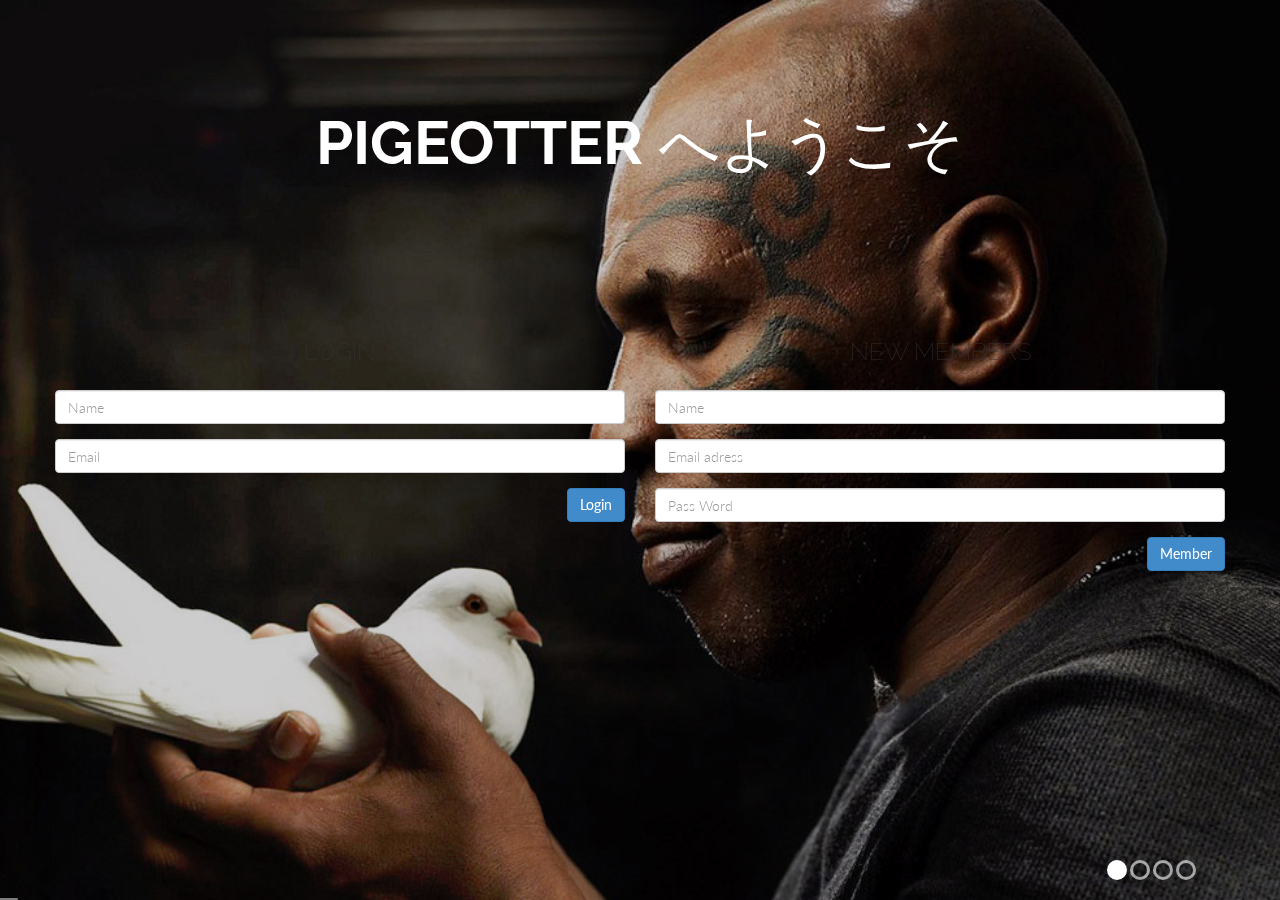
==== index.html @ 5af9e43d "テスト" ====
<!DOCTYPE html>
<html>
  <head>
    <meta charset="utf-8">
    <meta name="viewport" content="width=device-width, initial-scale=1.0">
    <meta name="description" content="">
    <meta name="author" content="">
    <link rel="shortcut icon" href="assets/ico/favicon.png">

    <title>Counter - Coming Soon Theme</title>

    <!-- Bootstrap core CSS -->
    <link href="assets/css/bootstrap.css" rel="stylesheet">

    <!-- Custom styles for this template -->
    <link href="assets/css/soon.css" rel="stylesheet">


    <!-- HTML5 shim and Respond.js IE8 support of HTML5 elements and media queries -->
    <!--[if lt IE 9]>
      <script src="assets/js/html5shiv.js"></script>
      <script src="assets/js/respond.min.js"></script>
    <![endif]-->
    
    <link href='http://fonts.googleapis.com/css?family=Lato:300,400,700,300italic,400italic' rel='stylesheet' type='text/css'>
    <link href='http://fonts.googleapis.com/css?family=Raleway:400,300,700' rel='stylesheet' type='text/css'>

  </head>
  <!-- START BODY -->

  <body class="nomobile">


    <!-- START HEADER -->
    <section id="header">
        <div class="container">
            <header>
                <!-- HEADLINE -->
                <h1 data-animated="GoIn"><b>Pigeotter</b> へようこそ</h1>
            </header>

              <div class="container">
                <div class="row">
                  <div class="col-md-6">
                    <div class="form-area">  
                      <form role="form">
                        <br style="clear:both">
                          <h3 style="margin-bottom: 25px; text-align: center;">Login</h3>
                            <div class="form-group">
                              <input type="text" class="form-control" id="name" name="name" placeholder="Name" required>
                            </div>
                            <div class="form-group">
                              <input type="text" class="form-control" id="email" name="email" placeholder="Email" required>
                            </div>
                          <button type="button" id="submit" name="submit" class="btn btn-primary pull-right">Login</button>
                      </form>
                    </div>
                  </div>
              
                  <div class="col-md-6">
                      <div class="form-area">  
                        <form role="form">
                          <br style="clear:both">
                            <h3 style="margin-bottom: 25px; text-align: center ;">New Members</h3>
                                <div class="form-group">
                                  <input type="text" class="form-control" id="name" name="name" placeholder="Name" required>
                                </div>
                                <div class="form-group">
                                  <input type="text" class="form-control" id="email" name="email" placeholder="Email adress" required>                   
                                </div>
                                <div class="form-group">
                                  <input type="text" class="form-control" id="password" name="password" placeholder="Pass Word" required>
                                </div>
                                <button type="button" id="member" name="member" class="btn btn-primary pull-right">Member</button>
                        </form>
                      </div>
                  </div>
                </div>
              </div>



            <!-- START TIMER -->
            <!-- <div id="timer" data-animated="FadeIn">
                <p id="message"></p>
                
                <div id="hours" class="timer_box"></div>
                <div id="minutes" class="timer_box"></div>
                <div id="seconds" class="timer_box"></div>
            </div> -->
            <!-- END TIMER -->
            <div class="col-lg-4 col-lg-offset-4 mt centered">
            
				<!-- <form class="form-inline" role="form">
				  <div class="form-group">
				    <label class="sr-only" for="exampleInputEmail2">Email address</label>
				    <input type="email" class="form-control" id="exampleInputEmail2" placeholder="Enter email">
				  </div> -->
				<!--   <button type="submit" class="btn btn-info">Submit</button> -->
				<!-- </form> -->            
			</div>
            
        </div>
        <!-- LAYER OVER THE SLIDER TO MAKE THE WHITE TEXTE READABLE -->
        <div id="layer"></div>
        <!-- END LAYER -->
        <!-- START SLIDER -->
        <div id="slider" class="rev_slider">
            <ul>
              <li data-transition="slideleft" data-slotamount="1" data-thumb="assets/img/slider/14.jpg">
                <img src="assets/img/slider/14.jpg">
              </li>
              <li data-transition="slideleft" data-slotamount="1" data-thumb="assets/img/slider/13.jpg">
                <img src="assets/img/slider/13.jpg">
              </li>
              <li data-transition="slideleft" data-slotamount="1" data-thumb="assets/img/slider/12.jpg">
                <img src="assets/img/slider/12.jpg">
              </li>
              <li data-transition="slideleft" data-slotamount="1" data-thumb="assets/img/slider/5.jpg">
                <img src="assets/img/slider/5.jpg">
              </li>
            </ul>
        </div>
        <!-- END SLIDER -->
    </section>
    <!-- END HEADER -->

    <!-- Bootstrap core JavaScript
    ================================================== -->
    <!-- Placed at the end of the document so the pages load faster -->
    <script src="assets/js/jquery.min.js"></script>
	<script type="text/javascript" src="assets/js/modernizr.custom.js"></script>
    <script src="assets/js/bootstrap.min.js"></script>
    <script src="assets/js/soon/plugins.js"></script>
    <script src="assets/js/soon/jquery.themepunch.revolution.min.js"></script>
    <script src="assets/js/soon/custom.js"></script>
  </body>
  <!-- END BODY -->
</html>
---- assets/css/soon.css ----
/******************************************************************************************************************************
MAIN STYLE
*******************************************************************************************************************************/
body {
  background-color: #f2f2f2;
    font-family: "Lato";
    font-weight: 300;
    font-size: 16px;
    color: #555;

    -webkit-font-smoothing: antialiased;
    -webkit-overflow-scrolling: touch;
}

/* Titles */
h1, h2, h3, h4, h5, h6 {
    font-family: "Raleway";
    font-weight: 300;
    color: #333;
}

h4 {
	color: white;
	font-weight: 400;
}

h1, h2, h3 {
    font-family: 'Raleway',sans-serif;
    margin-top: 30px;
    font-weight: 100;
    text-transform: uppercase;
    margin-bottom: 30px;
}
h1{
	font-size: 60px;
	color: white;
}

h2{ color: #dc7075;}
a:hover, a:focus {
    -webkit-transition-duration: 0.4s;
       -moz-transition-duration: 0.4s;
            transition-duration: 0.4s;
}
/******************************************************************************************************************************
HEADER
*******************************************************************************************************************************/
#header .container{
    color: #FFF;
    text-align: center;
    position: relative;
    z-index: 2;
    padding: 80px 0;
}
.timer_box{
    margin: 35px 24px;
    display: inline-block;
    padding: 20px 12px 0px 12px;
    text-align: center;
    width: 130px;
    border-radius: 50%;
    border: 4px solid rgba(255, 255, 255, .6);
}
.timer_box h1{
    font-size: 48px;
    margin-top: 5px;
    margin-bottom: 0px;
    font-family: "Lato","Helvetica Neue",Helvetica,Arial,sans-serif;
    color: white;
}
.timer_box p{ margin-top: 0px;}
#layer{
    background-color: rgba(0, 0, 0, .2);
    left: 0; top: 0;
    width: 100%;
    height: 100%;
    position: fixed;
    z-index: 1;
}
#slider{
    width: 100%;
    position: fixed;
    background-color: #2c3e50; 
    top: 0;
    left: 0;
    z-index: 0;
    padding:0;
}

.mt {
	margin-top: 30px;
}

.centered {
	text-align: center;
}
/******************************************************************************************************************************
RESPONSIVE
*******************************************************************************************************************************/
@media only screen and (max-width: 520px) {
    .timer_box{ margin: 0 12px 12px 0;}
    .tp-bullets{display: none;}
    #header .container{padding: 20px 0px 20px 0}
    #header-button{ display: none;}
    #appendedInputButtons{
        border-radius: 20px;
        margin-bottom: 25px;
    }
    #slider{display: none;}
    .btn-subscribe{border-radius: 20px;}
    #contact-informations{margin-top: 24px;}
    body {
	    background-color: #2c3e50;
    }
}
@media only screen and (max-width: 740px) {
    .timer_box{
        width: 100px;
        padding: 16px 0 0 0;
        margin: 35px 12px;
    }
    #layer{display: none;}
    .timer_box h1{ font-size: 28px;}
    h1{ font-size: 36px;}
}
/******************************************************************************************************************************
ANIMATIONS
*******************************************************************************************************************************/
.animated {
    opacity: 0;
    -webkit-animation-duration: 1s;
       -moz-animation-duration: 1s;
         -o-animation-duration: 1s;
            animation-duration: 1s;
    -webkit-animation-fill-mode: both;
       -moz-animation-fill-mode: both;
         -o-animation-fill-mode: both;
            animation-fill-mode: both;
}
.animated.GoIn {
    opacity: 1;
    -webkit-animation-delay: 1s;
       -moz-animation-delay: 1s;
        -ms-animation-delay: 1s;
         -o-animation-delay: 1s;
            animation-delay: 1s;
    -webkit-animation-name: GoIn;
       -moz-animation-name: GoIn;
         -o-animation-name: GoIn;
            animation-name: GoIn;
}
.animated.FadeIn {
    opacity: 1;
    -webkit-animation-duration: .8s;
       -moz-animation-duration: .8s;
        -ms-animation-duration: .8s;
         -o-animation-duration: .8s;
            animation-duration: .8s;
    -webkit-animation-name: FadeIn;
       -moz-animation-name: FadeIn;
         -o-animation-name: FadeIn;
            animation-name: FadeIn;
}
@-webkit-keyframes GoIn {
    0%   {opacity: 0;-webkit-transform: translateY(-2000px);}
    60%  {opacity: 1;-webkit-transform: translateY(30px);}
    80%  {-webkit-transform: translateY(-10px);}
    100% {-webkit-transform: translateY(0);}
}
@-moz-keyframes GoIn {
    0%   {opacity: 0; -moz-transform: translateY(-2000px);}
    60%  {opacity: 1; -moz-transform: translateY(30px);}
    80%  {-moz-transform: translateY(-10px);}               
    100% {-moz-transform: translateY(0);}
}
@-o-keyframes GoIn {
    0%   {opacity: 0; -o-transform: translateY(-2000px);}
    60%  {opacity: 1; -o-transform: translateY(30px);}
    80%  {-o-transform: translateY(-10px);}
    100% {-o-transform: translateY(0);}
}
@keyframes GoIn {
    0%   {opacity: 0; transform: translateY(-2000px);}
    60%  {opacity: 1; transform: translateY(30px);}   
    80%  {transform: translateY(-10px);}
    100% {transform: translateY(0);}
}
@-webkit-keyframes FadeIn {
    0%   {opacity: 0}
    30%  {opacity: .3;}
    60%  {opacity: .6;}
    100%  {opacity: 1;}
}
@-moz-keyframes FadeIn {
    0%   {opacity: 0}
    30%  {opacity: .3;}
    60%  {opacity: .6;}
    100%  {opacity: 1;}
}
@-o-keyframes FadeIn {
    0%   {opacity: 0}
    30%  {opacity: .3;}
    60%  {opacity: .6;}
    100%  {opacity: 1;}
}
@keyframes FadeIn {
    0%   {opacity: 0}
    30%  {opacity: .3;}
    60%  {opacity: .6;}
    100%  {opacity: 1;}
}
@-webkit-keyframes InfiniteTurn {
    0% { -webkit-transform: rotate(0deg);}
    100% { -webkit-transform: rotate(360deg);};
}
@-moz-keyframes InfiniteTurn {
    0% { -moz-transform: rotate(0deg);}
    100% { -moz-transform: rotate(360deg);};
}
@-o-keyframes InfiniteTurn {
    0% { -o-transform: rotate(0deg);}
    100% { -o-transform: rotate(360deg);};
}
@-keyframes InfiniteTurn {
    0% { transform: rotate(0deg);}
    100% { transform: rotate(360deg);};
}

@-webkit-keyframes bounceInLeft {
    0% {
        opacity: 0;
        -webkit-transform: translateX(-2000px);
    }
    60% {
        opacity: 1;
        -webkit-transform: translateX(30px);
    }
    80% {
        -webkit-transform: translateX(-10px);
    }
    100% {
        -webkit-transform: translateX(0);
    }
}
@-moz-keyframes bounceInLeft {
    0% {
        opacity: 0;
        -moz-transform: translateX(-2000px);
    }
    60% {
        opacity: 1;
        -moz-transform: translateX(30px);
    }
    80% {
        -moz-transform: translateX(-10px);
    }
    100% {
        -moz-transform: translateX(0);
    }
}
@-o-keyframes bounceInLeft {
    0% {
        opacity: 0;
        -o-transform: translateX(-2000px);
    }
    60% {
        opacity: 1;
        -o-transform: translateX(30px);
    }
    80% {
        -o-transform: translateX(-10px);
    }
    100% {
        -o-transform: translateX(0);
    }
}
@keyframes bounceInLeft {
    0% {
        opacity: 0;
        transform: translateX(-2000px);
    }
    60% {
        opacity: 1;
        transform: translateX(30px);
    }
    80% {
        transform: translateX(-10px);
    }
    100% {
        transform: translateX(0);
    }
}
.animated.bounceInLeft {
    opacity: 1;
    -webkit-animation-name: bounceInLeft;
       -moz-animation-name: bounceInLeft;
         -o-animation-name: bounceInLeft;
            animation-name: bounceInLeft;
}
@-webkit-keyframes bounceInRight {
    0% {
        opacity: 0;
        -webkit-transform: translateX(2000px);
    }
    60% {
        opacity: 1;
        -webkit-transform: translateX(-30px);
    }
    80% {
        -webkit-transform: translateX(10px);
    }
    100% {
        -webkit-transform: translateX(0);
    }
}
@-moz-keyframes bounceInRight {
    0% {
        opacity: 0;
        -moz-transform: translateX(2000px);
    }
    60% {
        opacity: 1;
        -moz-transform: translateX(-30px);
    }
    80% {
        -moz-transform: translateX(10px);
    }
    100% {
        -moz-transform: translateX(0);
    }
}
@-o-keyframes bounceInRight {
    0% {
        opacity: 0;
        -o-transform: translateX(2000px);
    }
    60% {
        opacity: 1;
        -o-transform: translateX(-30px);
    }
    80% {
        -o-transform: translateX(10px);
    }
    100% {
        -o-transform: translateX(0);
    }
}
@keyframes bounceInRight {
    0% {
        opacity: 0;
        transform: translateX(2000px);
    }
    60% {
        opacity: 1;
        transform: translateX(-30px);
    }
    80% {
        transform: translateX(10px);
    }
    100% {
        transform: translateX(0);
    }
}
.animated.bounceInRight {
    opacity: 1;
    -webkit-animation-name: bounceInRight;
       -moz-animation-name: bounceInRight;
         -o-animation-name: bounceInRight;
            animation-name: bounceInRight;
}
@-webkit-keyframes bounceInTop {
    0% {
        opacity: 0;
        -webkit-transform: translateY(2000px);
    }
    60% {
        opacity: 1;
        -webkit-transform: translateY(-30px);
    }
    80% {
        -webkit-transform: translateY(10px);
    }
    100% {
        -webkit-transform: translateY(0);
    }
}
@-moz-keyframes bounceInTop {
    0% {
        opacity: 0;
        -moz-transform: translateY(2000px);
    }
    60% {
        opacity: 1;
        -moz-transform: translateY(-30px);
    }
    80% {
        -moz-transform: translateY(10px);
    }
    100% {
        -moz-transform: translateY(0);
    }
}
@-o-keyframes bounceInTop {
    0% {
        opacity: 0;
        -o-transform: translateY(2000px);
    }
    60% {
        opacity: 1;
        -o-transform: translateY(-30px);
    }
    80% {
        -o-transform: translateY(10px);
    }
    100% {
        -o-transform: translateY(0);
    }
}
@-ms-keyframes bounceInTop {
    0% {
        opacity: 0;
        -ms-transform: translateY(2000px);
    }
    60% {
        opacity: 1;
        -ms-transform: translateY(-30px);
    }
    80% {
        -ms-transform: translateY(10px);
    }
    100% {
        -ms-transform: translateY(0);
    }
}
@keyframes bounceInTop {
    0% {
        opacity: 0;
        transform: translateY(2000px);
    }
    60% {
        opacity: 1;
        transform: translateY(-30px);
    }
    80% {
        transform: translateY(10px);
    }
    100% {
        transform: translateY(0);
    }
}
.animated.bounceInTop {
    opacity: 1;
    -webkit-animation-name: bounceInTop;
       -moz-animation-name: bounceInTop;
         -o-animation-name: bounceInTop;
            animation-name: bounceInTop;
}
@-webkit-keyframes bounceInBottom {
    0% {
        opacity: 0;
        -webkit-transform: translateY(-2000px);
    }
    60% {
        opacity: 1;
        -webkit-transform: translateY(30px);
    }
    80% {
        -webkit-transform: translateY(-10px);
    }
    100% {
        -webkit-transform: translateY(0);
    }
}
@-moz-keyframes bounceInBottom {
    0% {
        opacity: 0;
        -moz-transform: translateY(-2000px);
    }
    60% {
        opacity: 1;
        -moz-transform: translateY(30px);
    }
    80% {
        -moz-transform: translateY(-10px);
    }
    100% {
        -moz-transform: translateY(0);
    }
}
@-o-keyframes bounceInBottom {
    0% {
        opacity: 0;
        -o-transform: translateY(-2000px);
    }
    60% {
        opacity: 1;
        -o-transform: translateY(30px);
    }
    80% {
        -o-transform: translateY(-10px);
    }
    100% {
        -o-transform: translateY(0);
    }
}
@keyframes bounceInBottom {
    0% {
        opacity: 0;
        transform: translateY(-2000px);
    }
    60% {
        opacity: 1;
        transform: translateY(30px);
    }
    80% {
        transform: translateY(-10px);
    }
    100% {
        transform: translateY(0);
    }
}
.animated.bounceInBottom {
    opacity: 1;
    -webkit-animation-name: bounceInBottom;
       -moz-animation-name: bounceInBottom;
         -o-animation-name: bounceInBottom;
            animation-name: bounceInBottom;
}
/******************************************************************************************************************************
PLUGINS
*******************************************************************************************************************************/
/* Preloader */
#preloader {
    position:absolute;
    top:0;
    left:0;
    right:0;
    bottom:0;
    background-color:#fff; /* change if the mask should have another color then white */
    z-index:99999; /* makes sure it stays on top */
}
#status {
    width:200px;
    height:200px;
    position:absolute;
    left:50%; /* centers the loading animation horizontally one the screen */
    top:50%; /* centers the loading animation vertically one the screen */
    background-repeat:no-repeat;
    background-position:center;
    margin:-100px 0 0 -100px; /* is width and height divided by two */
}
/* SLIDER */
.rev_slider_wrapper{ position:relative;}
.rev_slider_wrapper >ul { visibility:hidden;}
.rev_slider img{
    max-width:none !important;
    -moz-transition: none 0 !important;
    -webkit-transition: none 0 !important;
    -o-transition: none 0 !important;
    transition: none 0 !important;
    margin:0px !important;
    padding:0px !important;
    border-width:0px !important;
    border:none;
    visibility:visible !important;
}
.rev_slider .no-slides-text{
    font-weight:bold;
    text-align:center;
    padding-top:80px;
}
.rev_slider ul{
    margin:0px !important;
    padding:0px !important;
    list-style: none !important;
    list-style-type: none !important;
    background-position:0px 0px !important;
}
.rev_slider ul li,.rev_slider >ul >li,.rev_slider >ul >li:before{
    list-style:none !important;
    position:absolute;
    visibility:hidden;
    margin:0px !important;
    padding:0px !important;
    overflow-x: visible;
    overflow-y: visible;
    list-style-type: none !important;
    background-image:none !important;
    background-position:0px 0px !important;
    text-indent: 0em !important;
}
.tp-bannertimer{
    width: 100%;
    border-radius: 0 5px 5px 0;
    height: 2px;
    z-index: 200;
    position: absolute;
    visibility: visible !important;
    bottom: 0;
    background-color: rgba(255, 255, 255, .6);
}
.tp-bullets {   
    z-index:1000; position:absolute;
    left: 90% !important;
    -ms-filter: "progid:DXImageTransform.Microsoft.Alpha(Opacity=100)";
    -moz-opacity: 1;
    -khtml-opacity: 1;
    opacity: 1;
    -webkit-transition: opacity 0.2s ease-out; -moz-transition: opacity 0.2s ease-out; -o-transition: opacity 0.2s ease-out; -ms-transition: opacity 0.2s ease-out;
}
.tp-bullets.simplebullets.round .bullet {   
    cursor:pointer;
    position:relative;  
    border: 3px solid rgba(255, 255, 255, .6);
    width:20px; 
    height:20px;  
    margin-right:0px; 
    float:left; 
    border-radius: 50%;
    margin-top:-10px; 
    margin-left:3px;
}
.tp-bullets.simplebullets.round .bullet.selected{
    background: #FFF;
    border-color: #FFF;
}
.tp-bullets.simplebullets.round .bullet:hover{
    border-color: #FFF;
    -webkit-transition-duration: 0.4s;
       -moz-transition-duration: 0.4s;
            transition-duration: 0.4s;
}
.tp-bullets.simplebullets.round .bullet.last {   margin-right:3px;}
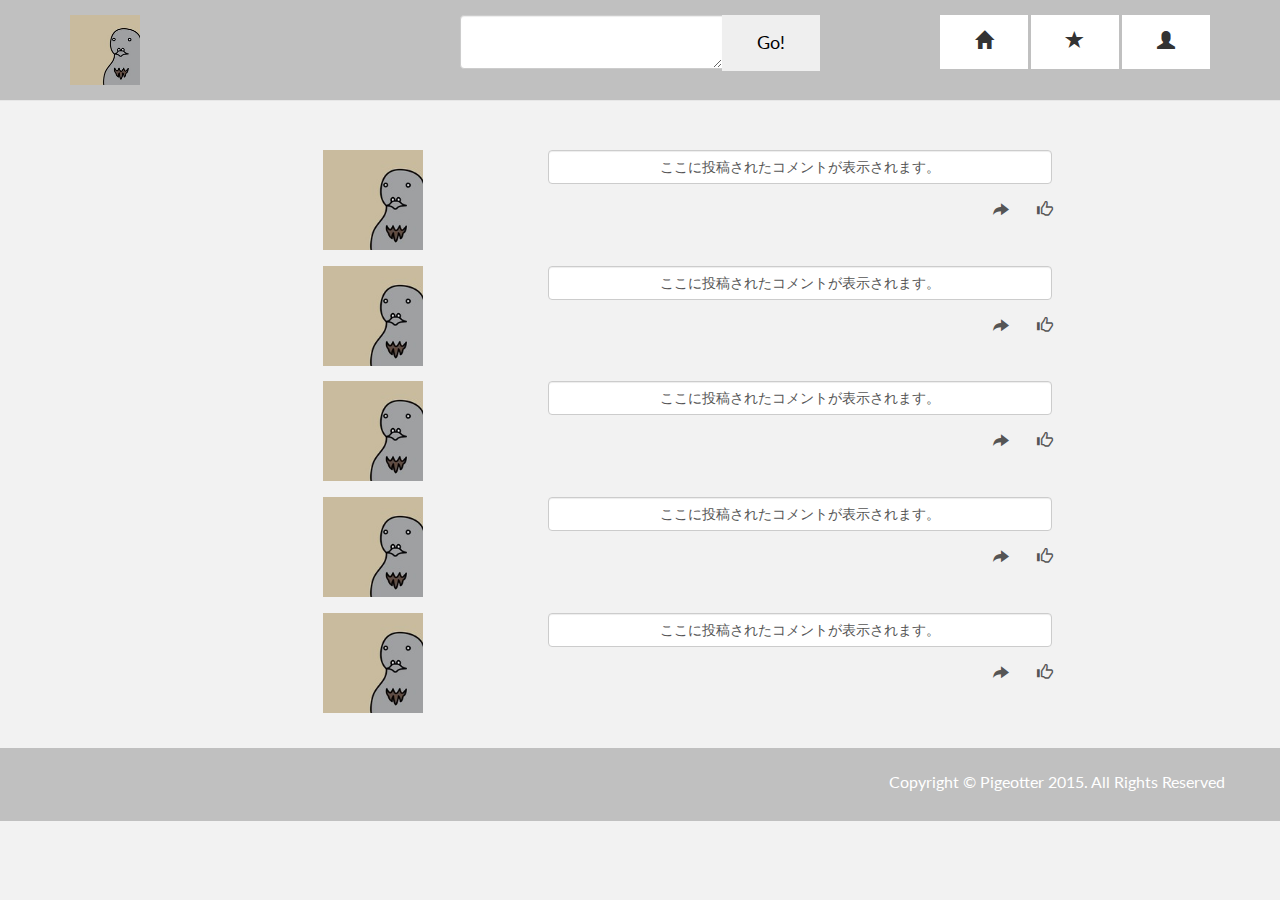
==== commit 9a9c0c87: "アコースティック機能（返信欄作成）" ====
--- a/index.html
+++ b/index.html
@@ -1,139 +1,246 @@
 <!DOCTYPE html>
-<html>
+<html lang="en">
   <head>
     <meta charset="utf-8">
+    <meta http-equiv="X-UA-Compatible" content="IE=edge">
     <meta name="viewport" content="width=device-width, initial-scale=1.0">
     <meta name="description" content="">
     <meta name="author" content="">
-    <link rel="shortcut icon" href="assets/ico/favicon.png">
-
-    <title>Counter - Coming Soon Theme</title>
+
+    <title>Bolt - Free Bootstrap 3 Theme</title>
 
     <!-- Bootstrap core CSS -->
     <link href="assets/css/bootstrap.css" rel="stylesheet">
 
     <!-- Custom styles for this template -->
-    <link href="assets/css/soon.css" rel="stylesheet">
+    <link href="assets/css/main.css" rel="stylesheet">
+    <link href="assets/css/font-awesome.min.css" rel="stylesheet">
+
+    <script src="https://code.jquery.com/jquery-1.10.2.min.js"></script>
+    <script src="assets/js/chart.js"></script>
+
+    <!-- アコーディオン機能 -->
+    <script>
+	$(function(){
+		$("#acMenu dt").on("click", function() {
+			$(this).next().slideToggle();
+		});
+	});
+	</script>
 
 
     <!-- HTML5 shim and Respond.js IE8 support of HTML5 elements and media queries -->
     <!--[if lt IE 9]>
-      <script src="assets/js/html5shiv.js"></script>
-      <script src="assets/js/respond.min.js"></script>
+      <script src="https://oss.maxcdn.com/libs/html5shiv/3.7.0/html5shiv.js"></script>
+      <script src="https://oss.maxcdn.com/libs/respond.js/1.3.0/respond.min.js"></script>
     <![endif]-->
-    
-    <link href='http://fonts.googleapis.com/css?family=Lato:300,400,700,300italic,400italic' rel='stylesheet' type='text/css'>
-    <link href='http://fonts.googleapis.com/css?family=Raleway:400,300,700' rel='stylesheet' type='text/css'>
-
   </head>
-  <!-- START BODY -->
-
-  <body class="nomobile">
-
-
-    <!-- START HEADER -->
-    <section id="header">
-        <div class="container">
-            <header>
-                <!-- HEADLINE -->
-                <h1 data-animated="GoIn"><b>Pigeotter</b> へようこそ</h1>
-            </header>
-
-              <div class="container">
-                <div class="row">
-                  <div class="col-md-6">
-                    <div class="form-area">  
-                      <form role="form">
-                        <br style="clear:both">
-                          <h3 style="margin-bottom: 25px; text-align: center;">Login</h3>
-                            <div class="form-group">
-                              <input type="text" class="form-control" id="name" name="name" placeholder="Name" required>
-                            </div>
-                            <div class="form-group">
-                              <input type="text" class="form-control" id="email" name="email" placeholder="Email" required>
-                            </div>
-                          <button type="button" id="submit" name="submit" class="btn btn-primary pull-right">Login</button>
-                      </form>
-                    </div>
-                  </div>
-              
-                  <div class="col-md-6">
-                      <div class="form-area">  
-                        <form role="form">
-                          <br style="clear:both">
-                            <h3 style="margin-bottom: 25px; text-align: center ;">New Members</h3>
-                                <div class="form-group">
-                                  <input type="text" class="form-control" id="name" name="name" placeholder="Name" required>
-                                </div>
-                                <div class="form-group">
-                                  <input type="text" class="form-control" id="email" name="email" placeholder="Email adress" required>                   
-                                </div>
-                                <div class="form-group">
-                                  <input type="text" class="form-control" id="password" name="password" placeholder="Pass Word" required>
-                                </div>
-                                <button type="button" id="member" name="member" class="btn btn-primary pull-right">Member</button>
-                        </form>
-                      </div>
-                  </div>
-                </div>
-              </div>
-
-
-
-            <!-- START TIMER -->
-            <!-- <div id="timer" data-animated="FadeIn">
-                <p id="message"></p>
-                
-                <div id="hours" class="timer_box"></div>
-                <div id="minutes" class="timer_box"></div>
-                <div id="seconds" class="timer_box"></div>
-            </div> -->
-            <!-- END TIMER -->
-            <div class="col-lg-4 col-lg-offset-4 mt centered">
-            
-				<!-- <form class="form-inline" role="form">
-				  <div class="form-group">
-				    <label class="sr-only" for="exampleInputEmail2">Email address</label>
-				    <input type="email" class="form-control" id="exampleInputEmail2" placeholder="Enter email">
-				  </div> -->
-				<!--   <button type="submit" class="btn btn-info">Submit</button> -->
-				<!-- </form> -->            
+
+  <body>
+
+    <div class="navbar navbar-default navbar-fixed-top">
+    	<div class="container">
+	      	<div class="row">
+	      		<div class="col-lg-4">
+			        <div class="navbar-header">
+			          <button type="button" class="navbar-toggle" data-toggle="collapse" data-target=".navbar-collapse">
+			            <span class="icon-bar"></span>
+			            <span class="icon-bar"></span>
+			            <span class="icon-bar"></span>
+			          </button>
+			          <a class="navbar-brand" href="https://suzuri.jp/nemuke/products" TARGET="_blank"><img src="assets/img/hato.jpg" width="70" height="70" ></a>
+			        </div>
+			    </div>
+
+			    <div class="col-lg-4 centered">
+					<div class="input-group">
+					    <textarea class="form-control" rows="" ></textarea>
+					    <span class="input-group-btn">
+					    	<button class="btn " type="button">Go!</button>
+					    </span>
+					</div><!-- /input-group -->
+			    </div>
+
+			    <div class="col-lg-4">
+		        	<div class="button1">
+			       		<button type="button" class="btn btn-default btn-lg">
+						  <span class="glyphicon glyphicon-home" aria-hidden="true"></span>
+						</button>
+						<button type="button" class="btn btn-default btn-lg">
+						  <span class="glyphicon glyphicon-star" aria-hidden="true"></span>
+						</button>
+						<button type="button" class="btn btn-default btn-lg">
+						  <span class="glyphicon glyphicon-user" aria-hidden="true"></span>
+						</button>
+					</div>
+				</div>
+
 			</div>
-            
-        </div>
-        <!-- LAYER OVER THE SLIDER TO MAKE THE WHITE TEXTE READABLE -->
-        <div id="layer"></div>
-        <!-- END LAYER -->
-        <!-- START SLIDER -->
-        <div id="slider" class="rev_slider">
-            <ul>
-              <li data-transition="slideleft" data-slotamount="1" data-thumb="assets/img/slider/14.jpg">
-                <img src="assets/img/slider/14.jpg">
-              </li>
-              <li data-transition="slideleft" data-slotamount="1" data-thumb="assets/img/slider/13.jpg">
-                <img src="assets/img/slider/13.jpg">
-              </li>
-              <li data-transition="slideleft" data-slotamount="1" data-thumb="assets/img/slider/12.jpg">
-                <img src="assets/img/slider/12.jpg">
-              </li>
-              <li data-transition="slideleft" data-slotamount="1" data-thumb="assets/img/slider/5.jpg">
-                <img src="assets/img/slider/5.jpg">
-              </li>
-            </ul>
-        </div>
-        <!-- END SLIDER -->
-    </section>
-    <!-- END HEADER -->
+		</div>
+    </div><!--/.nav-collapse -->
+
+	<!-- <div id="green"> -->
+		<div class="containerRe">
+			<!-- <div style="margin-bottom: 15px;"> -->
+				<div class="row">
+					<div class="col-lg-2"></div>
+					<div class="col-lg-3 centered">
+						<img src="assets/img/hato.jpg" width="100" height="100" alt="">
+					</div>
+					
+					<div class="col-lg-5 centered">
+						
+						<span type="text" name="nickname" class="form-control">ここに投稿されたコメントが表示されます。</span>
+						<div class="row">
+							<div class="col-lg-1"></div>
+							<div class="col-lg-10 centered">
+								<dl id="acMenu">
+									<dt><span class="glyphicon glyphicon-share-alt" style="margin-left:400px;"></span></dt>
+									<dd><textarea class="form-control" rows="" ></textarea></dd>
+								</dl>
+							</div>
+							<div class="col-lg-1 centered">
+								</span></span></span><span class="glyphicon glyphicon-thumbs-up" style="margin-top:17px;"></span>
+							</div>
+						</div>
+						　
+					</div>
+					<div class="col-lg-2"></div>
+				</div>
+			<!-- </div> -->
+
+			<!-- <div style="margin-bottom: 15px;"> -->
+				<div class="row">
+					<div class="col-lg-2"></div>
+					<div class="col-lg-3 centered">
+						<img src="assets/img/hato.jpg" width="100" height="100" alt="">
+					</div>
+					
+					<div class="col-lg-5 centered">
+						
+						<span type="text" name="nickname" class="form-control">ここに投稿されたコメントが表示されます。</span>
+						<div class="row">
+							<div class="col-lg-1"></div>
+							<div class="col-lg-10 centered">
+								<dl id="acMenu">
+									<dt><span class="glyphicon glyphicon-share-alt" style="margin-left:400px;"></span></dt>
+									<dd><textarea class="form-control" rows="" ></textarea></dd>
+								</dl>
+							</div>
+							<div class="col-lg-1 centered">
+								</span></span></span><span class="glyphicon glyphicon-thumbs-up" style="margin-top:17px;"></span>
+							</div>
+						</div>
+						　
+					</div>
+					<div class="col-lg-2"></div>
+				</div>
+			<!-- </div> -->
+
+
+			<!-- <div style="margin-bottom: 15px;"> -->
+				<div class="row">
+					<div class="col-lg-2"></div>
+					<div class="col-lg-3 centered">
+						<img src="assets/img/hato.jpg" width="100" height="100" alt="">
+					</div>
+					
+					<div class="col-lg-5 centered">
+						
+						<span type="text" name="nickname" class="form-control">ここに投稿されたコメントが表示されます。</span>
+						<div class="row">
+							<div class="col-lg-1"></div>
+							<div class="col-lg-10 centered">
+								<dl id="acMenu">
+									<dt><span class="glyphicon glyphicon-share-alt" style="margin-left:400px;"></span></dt>
+									<dd><textarea class="form-control" rows="" ></textarea></dd>
+								</dl>
+							</div>
+							<div class="col-lg-1 centered">
+								</span></span></span><span class="glyphicon glyphicon-thumbs-up" style="margin-top:17px;"></span>
+							</div>
+						</div>
+						　
+					</div>
+					<div class="col-lg-2"></div>
+				</div>
+			<!-- </div> -->
+
+
+			<!-- <div style="margin-bottom: 15px;"> -->
+				<div class="row">
+					<div class="col-lg-2"></div>
+					<div class="col-lg-3 centered">
+						<img src="assets/img/hato.jpg" width="100" height="100" alt="">
+					</div>
+					
+					<div class="col-lg-5 centered">
+						
+						<span type="text" name="nickname" class="form-control">ここに投稿されたコメントが表示されます。</span>
+						<div class="row">
+							<div class="col-lg-1"></div>
+							<div class="col-lg-10 centered">
+								<dl id="acMenu">
+									<dt><span class="glyphicon glyphicon-share-alt" style="margin-left:400px;"></span></dt>
+									<dd><textarea class="form-control" rows="" ></textarea></dd>
+								</dl>
+							</div>
+							<div class="col-lg-1 centered">
+								</span></span></span><span class="glyphicon glyphicon-thumbs-up" style="margin-top:17px;"></span>
+							</div>
+						</div>
+						　
+					</div>
+					<div class="col-lg-2"></div>
+				</div>
+			<!-- </div> -->
+
+
+			<!-- <div style="margin-bottom: 15px;"> -->
+				<div class="row">
+					<div class="col-lg-2"></div>
+					<div class="col-lg-3 centered">
+						<img src="assets/img/hato.jpg" width="100" height="100" alt="">
+					</div>
+					
+					<div class="col-lg-5 centered">
+						
+						<span type="text" name="nickname" class="form-control">ここに投稿されたコメントが表示されます。</span>
+						<div class="row">
+							<div class="col-lg-1"></div>
+							<div class="col-lg-10 centered">
+								<dl id="acMenu">
+									<dt><span class="glyphicon glyphicon-share-alt" style="margin-left:400px;"></span></dt>
+									<dd><textarea class="form-control" rows="" ></textarea></dd>
+								</dl>
+							</div>
+							<div class="col-lg-1 centered">
+								</span></span></span><span class="glyphicon glyphicon-thumbs-up" style="margin-top:17px;"></span>
+							</div>
+						</div>
+						　
+					</div>
+					<div class="col-lg-2"></div>
+				</div>
+			<!-- </div> -->
+
+
+		</div>
+
+	<!-- </div> -->
+	
+	
+	<div id="f">
+		<div class="container">
+			<div class="row">
+				<p>Copyright © Pigeotter 2015. All Rights Reserved</p>
+			</div>
+		</div>
+	</div>
 
     <!-- Bootstrap core JavaScript
     ================================================== -->
     <!-- Placed at the end of the document so the pages load faster -->
-    <script src="assets/js/jquery.min.js"></script>
-	<script type="text/javascript" src="assets/js/modernizr.custom.js"></script>
-    <script src="assets/js/bootstrap.min.js"></script>
-    <script src="assets/js/soon/plugins.js"></script>
-    <script src="assets/js/soon/jquery.themepunch.revolution.min.js"></script>
-    <script src="assets/js/soon/custom.js"></script>
+    <script src="assets/js/bootstrap.js"></script>
   </body>
-  <!-- END BODY -->
-</html>+</html>
--- a/assets/css/main.css
+++ b/assets/css/main.css
@@ -0,0 +1,352 @@
+/*
+ * Author: Carlos Alvarez
+ * URL: http://alvarez.is
+ *
+ * Project Name: Bolt - Free Bootstrap 3 Theme
+ * Version: 1.0
+ * URL: http://blacktie.co
+ */
+ 
+/* FONTS */
+@import url(http://fonts.googleapis.com/css?family=Lato:300,400,700,900);
+@import url(http://fonts.googleapis.com/css?family=Raleway:400,300,700,900);
+
+/* OVERALL ASPECT */
+
+body {
+  background-color: #f2f2f2;
+    font-family: "Lato";
+    font-weight: 300;
+    font-size: 16px;
+    color: #555;
+
+    -webkit-font-smoothing: antialiased;
+    -webkit-overflow-scrolling: touch;
+    
+    margin-top: 70px;
+}
+
+/* Titles */
+h1, h2, h3, h4, h5, h6 {
+    font-family: "Raleway";
+    font-weight: 300;
+    color: #333;
+}
+
+
+/* Paragraph & Typographic */
+p {
+    line-height: 28px;
+    margin-bottom: 25px;
+}
+
+.centered {
+    text-align: center;
+}
+
+.mt {
+    margin-top: 40px;
+}
+
+/* Links */
+a {
+    color: #f85c37;
+    word-wrap: break-word;
+
+    -webkit-transition: color 0.1s ease-in, background 0.1s ease-in;
+    -moz-transition: color 0.1s ease-in, background 0.1s ease-in;
+    -ms-transition: color 0.1s ease-in, background 0.1s ease-in;
+    -o-transition: color 0.1s ease-in, background 0.1s ease-in;
+    transition: color 0.1s ease-in, background 0.1s ease-in;
+}
+
+a:hover,
+a:focus {
+    color: #7b7b7b;
+    text-decoration: none;
+    outline: 0;
+}
+
+a:before,
+a:after {
+    -webkit-transition: color 0.1s ease-in, background 0.1s ease-in;
+    -moz-transition: color 0.1s ease-in, background 0.1s ease-in;
+    -ms-transition: color 0.1s ease-in, background 0.1s ease-in;
+    -o-transition: color 0.1s ease-in, background 0.1s ease-in;
+    transition: color 0.1s ease-in, background 0.1s ease-in;
+}
+
+/* Bootstrap Modifications */
+ hr {
+    display: block;
+    height: 1px;
+    border: 0;
+    border-top: 1px solid #ccc;
+    margin: 1em 0;
+    padding: 0;
+}
+
+.navbar {
+    font-weight: 800;
+    font-size: 14px;
+    padding-top: 15px;
+    padding-bottom: 15px;
+    background-color: #c0c0c0;
+}
+
+.navbar-default .navbar-nav > .active > a, .navbar-default .navbar-nav > .active > a:hover, .navbar-default .navbar-nav > .active > a:focus {
+    color: #ffffff;
+    background-color: #74cfae;
+}
+
+.navbar-brand {
+    font-size: 60px;
+    padding-top: 0px;
+    padding-bottom: 0px;
+}
+
+.btn-theme {
+    color: #ffffff;
+    background-color: #74cfae;
+    border-color: transparent;
+}
+
+.btn {
+    padding: 10px 30px;
+    margin-bottom: 0;
+    font-size: 18px;
+    border: 5px solid transparent;
+    border-radius: 0px;
+}
+
+.lead {
+    letter-spacing: 1px;
+}
+
+/* WRAP SECTIONS */
+
+/* hello */
+#hello {
+    width: 100%;
+    padding-top: 100px;
+    padding-bottom: 100px;
+}
+
+#hello h1 {
+    font-size: 90px;
+    font-weight: 700;
+    letter-spacing: 3px;
+    color: #74cfae;
+}
+
+#hello h2 {
+    color: #c0c0c0;
+    font-weight: 400;
+}
+
+#favo h3 {
+    font-size: 40px;
+    /*font-weight: 700;*/
+    letter-spacing: 3px;
+    /*color: #74cfae;*/
+    color: #fff;
+}
+
+/* Green */
+#green {
+    background-color: #74cfae;
+    padding-top: 50px;
+    margin-bottom: 0px;
+}
+
+#green h3 {
+    color: white;
+    font-weight: 400;
+    margin-bottom: 35px;
+}
+
+#green p {
+    color: white;
+    font-weight: 400;
+    font-size: 20px;
+}
+
+/* Skills */
+#skills {
+    background-color: #4e4e4e;
+    padding-top: 50px;
+    padding-bottom: 50px;
+    margin-top: 50px;
+}
+
+#skills h3 {
+    color: white;
+}
+
+#skills p {
+    color: white;
+    font-weight: 400;
+}
+
+/* Social Links */
+#social {
+    width: 100%;
+    padding-top: 200px;
+    padding-bottom: 200px;
+}
+
+#social i {
+    font-size: 50px;
+    color: #74cfae;
+}
+
+#social .col-md-3:hover {
+    background-color: #f5f5f5;
+}
+
+#social .col-md-3 {
+    padding:30px;
+}
+
+/* Footer */
+#f {
+    /*position: fixed;*/
+    margin-top: 20px;
+    padding-top: 20px;
+    background-color: #c0c0c0;
+}
+
+#f p {
+    color: white;
+    text-align: right;
+    font-weight: 400;
+}
+
+/* Image Opacity */
+.grid img {
+    opacity: .7;
+}
+.grid img:hover {
+    opacity: 1;
+}
+
+.containerRe {
+  padding-right: 15px;
+  padding-left: 15px;
+  margin-right: auto;
+  margin-left: auto;
+  margin-top: 150px;
+  margin-bottom: 15px;
+}
+
+.button1 {
+    text-align: right;
+}
+
+#hato {
+    font-size: 200px;
+    color: white;
+}
+
+
+.card {
+    margin-top: 20px;
+    padding: 30px;
+    background-color: rgba(214, 224, 226, 0.2);
+    -webkit-border-top-left-radius:5px;
+    -moz-border-top-left-radius:5px;
+    border-top-left-radius:5px;
+    -webkit-border-top-right-radius:5px;
+    -moz-border-top-right-radius:5px;
+    border-top-right-radius:5px;
+    -webkit-box-sizing: border-box;
+    -moz-box-sizing: border-box;
+    box-sizing: border-box;
+}
+.card.hovercard {
+    position: relative;
+    padding-top: 0;
+    overflow: hidden;
+    text-align: center;
+    background-color: #fff;
+    background-color: rgba(255, 255, 255, 1);
+}
+.card.hovercard .card-background {
+    height: 130px;
+}
+.card-background img {
+-webkit-filter: blur(25px);
+  -moz-filter: blur(25px);
+  -o-filter: blur(25px);
+  -ms-filter: blur(25px);
+  filter: blur(25px);
+    margin-left: -100px;
+    margin-top: -100px;
+    min-width: 120%;
+}
+.card.hovercard .useravatar {
+    position: absolute;
+    top: 15px;
+    left: 0;
+    right: 0;
+}
+.card.hovercard .useravatar img {
+    width: 100px;
+    height: 100px;
+    max-width: 100px;
+    max-height: 100px;
+    -webkit-border-radius: 50%;
+    -moz-border-radius: 50%;
+    border-radius: 50%;
+    border: 5px solid rgba(255, 255, 255, 0.5);
+}
+.card.hovercard .card-info {
+    position: absolute;
+    bottom: 14px;
+    left: 0;
+    right: 0;
+}
+.card.hovercard .card-info .card-title {
+    padding:0 5px;
+    font-size: 20px;
+    line-height: 1;
+    color: #262626;
+    background-color: rgba(255, 255, 255, 0.1);
+    -webkit-border-radius: 4px;
+    -moz-border-radius: 4px;
+    border-radius: 4px;
+}
+.card.hovercard .card-info {
+    overflow: hidden;
+    font-size: 12px;
+    line-height: 20px;
+    color: #737373;
+    text-overflow: ellipsis;
+}
+.card.hovercard .bottom {
+    padding: 0 20px;
+    margin-bottom: 17px;
+}
+.btn-pref label {
+    padding-top: 0;
+    -webkit-border-radius:0 !important;
+}
+
+#acMenu dt{
+    /*display:block;*/
+/*    width:200px;
+    height:50px;
+    line-height:50px;*/
+    /*text-align:center;*/
+    /*border:#666 1px solid;*/
+    cursor:pointer;
+    }
+#acMenu dd{
+    background:#f2f2f2;
+    width:400px;
+    height:30px;
+    /*line-height:50px;*/
+    text-align:center;
+    /*border:#666 1px solid;*/
+    display:none;
+    }
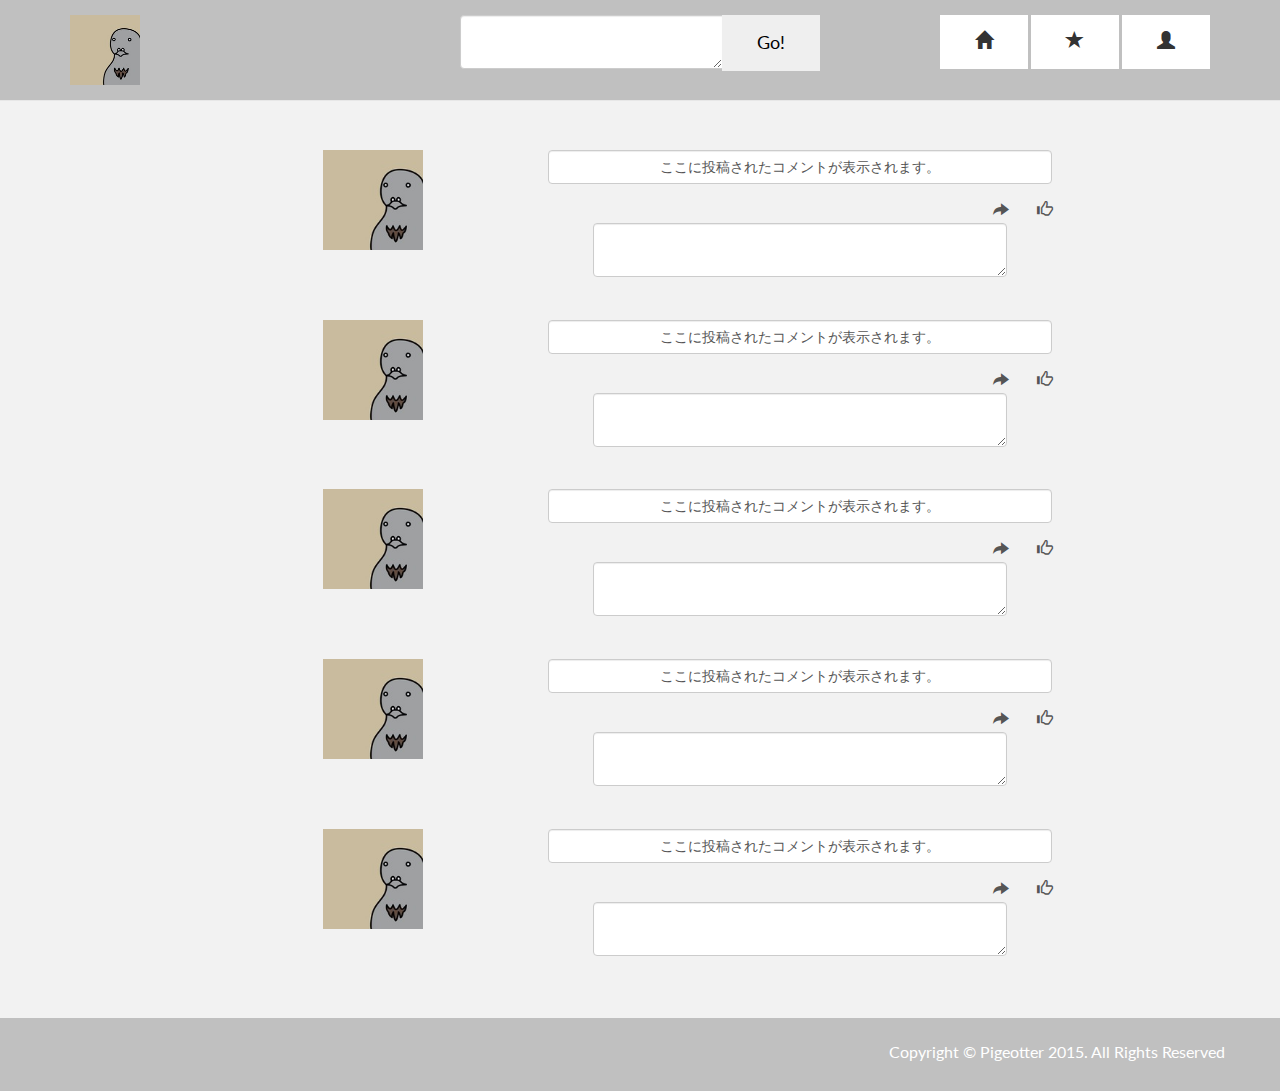
==== commit 07407799: "名前を変えました。" ====
--- a/index.html
+++ b/index.html
@@ -7,7 +7,7 @@
     <meta name="description" content="">
     <meta name="author" content="">
 
-    <title>Bolt - Free Bootstrap 3 Theme</title>
+    <title>Pigeotter</title>
 
     <!-- Bootstrap core CSS -->
     <link href="assets/css/bootstrap.css" rel="stylesheet">
--- a/assets/css/main.css
+++ b/assets/css/main.css
@@ -45,7 +45,7 @@
 }
 
 .mt {
-    margin-top: 40px;
+	margin-top: 40px;
 }
 
 /* Links */
@@ -87,139 +87,139 @@
 }
 
 .navbar {
-    font-weight: 800;
-    font-size: 14px;
-    padding-top: 15px;
-    padding-bottom: 15px;
-    background-color: #c0c0c0;
+	font-weight: 800;
+	font-size: 14px;
+	padding-top: 15px;
+	padding-bottom: 15px;
+	background-color: #c0c0c0;
 }
 
 .navbar-default .navbar-nav > .active > a, .navbar-default .navbar-nav > .active > a:hover, .navbar-default .navbar-nav > .active > a:focus {
-    color: #ffffff;
-    background-color: #74cfae;
+	color: #ffffff;
+	background-color: #74cfae;
 }
 
 .navbar-brand {
-    font-size: 60px;
-    padding-top: 0px;
-    padding-bottom: 0px;
+	font-size: 60px;
+	padding-top: 0px;
+	padding-bottom: 0px;
 }
 
 .btn-theme {
-    color: #ffffff;
-    background-color: #74cfae;
-    border-color: transparent;
+	color: #ffffff;
+	background-color: #74cfae;
+	border-color: transparent;
 }
 
 .btn {
-    padding: 10px 30px;
-    margin-bottom: 0;
-    font-size: 18px;
-    border: 5px solid transparent;
-    border-radius: 0px;
+	padding: 10px 30px;
+	margin-bottom: 0;
+	font-size: 18px;
+	border: 5px solid transparent;
+	border-radius: 0px;
 }
 
 .lead {
-    letter-spacing: 1px;
+	letter-spacing: 1px;
 }
 
 /* WRAP SECTIONS */
 
 /* hello */
 #hello {
-    width: 100%;
-    padding-top: 100px;
-    padding-bottom: 100px;
+	width: 100%;
+	padding-top: 100px;
+	padding-bottom: 100px;
 }
 
 #hello h1 {
-    font-size: 90px;
-    font-weight: 700;
-    letter-spacing: 3px;
-    color: #74cfae;
+	font-size: 90px;
+	font-weight: 700;
+	letter-spacing: 3px;
+	color: #74cfae;
 }
 
 #hello h2 {
-    color: #c0c0c0;
-    font-weight: 400;
+	color: #c0c0c0;
+	font-weight: 400;
 }
 
 #favo h3 {
-    font-size: 40px;
-    /*font-weight: 700;*/
-    letter-spacing: 3px;
-    /*color: #74cfae;*/
-    color: #fff;
+	font-size: 40px;
+	/*font-weight: 700;*/
+	letter-spacing: 3px;
+	/*color: #74cfae;*/
+	color: #fff;
 }
 
 /* Green */
 #green {
-    background-color: #74cfae;
-    padding-top: 50px;
-    margin-bottom: 0px;
+	background-color: #74cfae;
+	padding-top: 50px;
+	margin-bottom: 0px;
 }
 
 #green h3 {
-    color: white;
-    font-weight: 400;
-    margin-bottom: 35px;
+	color: white;
+	font-weight: 400;
+	margin-bottom: 35px;
 }
 
 #green p {
-    color: white;
-    font-weight: 400;
-    font-size: 20px;
+	color: white;
+	font-weight: 400;
+	font-size: 20px;
 }
 
 /* Skills */
 #skills {
-    background-color: #4e4e4e;
-    padding-top: 50px;
-    padding-bottom: 50px;
-    margin-top: 50px;
+	background-color: #4e4e4e;
+	padding-top: 50px;
+	padding-bottom: 50px;
+	margin-top: 50px;
 }
 
 #skills h3 {
-    color: white;
+	color: white;
 }
 
 #skills p {
-    color: white;
-    font-weight: 400;
+	color: white;
+	font-weight: 400;
 }
 
 /* Social Links */
 #social {
-    width: 100%;
-    padding-top: 200px;
-    padding-bottom: 200px;
+	width: 100%;
+	padding-top: 200px;
+	padding-bottom: 200px;
 }
 
 #social i {
-    font-size: 50px;
-    color: #74cfae;
+	font-size: 50px;
+	color: #74cfae;
 }
 
 #social .col-md-3:hover {
-    background-color: #f5f5f5;
+	background-color: #f5f5f5;
 }
 
 #social .col-md-3 {
-    padding:30px;
+	padding:30px;
 }
 
 /* Footer */
 #f {
-    /*position: fixed;*/
-    margin-top: 20px;
-    padding-top: 20px;
-    background-color: #c0c0c0;
+	/*position: fixed;*/
+	margin-top: 20px;
+	padding-top: 20px;
+	background-color: #c0c0c0;
 }
 
 #f p {
-    color: white;
-    text-align: right;
-    font-weight: 400;
+	color: white;
+	text-align: right;
+	font-weight: 400;
 }
 
 /* Image Opacity */
@@ -240,113 +240,11 @@
 }
 
 .button1 {
-    text-align: right;
+	text-align: right;
 }
 
 #hato {
-    font-size: 200px;
-    color: white;
-}
-
-
-.card {
-    margin-top: 20px;
-    padding: 30px;
-    background-color: rgba(214, 224, 226, 0.2);
-    -webkit-border-top-left-radius:5px;
-    -moz-border-top-left-radius:5px;
-    border-top-left-radius:5px;
-    -webkit-border-top-right-radius:5px;
-    -moz-border-top-right-radius:5px;
-    border-top-right-radius:5px;
-    -webkit-box-sizing: border-box;
-    -moz-box-sizing: border-box;
-    box-sizing: border-box;
-}
-.card.hovercard {
-    position: relative;
-    padding-top: 0;
-    overflow: hidden;
-    text-align: center;
-    background-color: #fff;
-    background-color: rgba(255, 255, 255, 1);
-}
-.card.hovercard .card-background {
-    height: 130px;
-}
-.card-background img {
--webkit-filter: blur(25px);
-  -moz-filter: blur(25px);
-  -o-filter: blur(25px);
-  -ms-filter: blur(25px);
-  filter: blur(25px);
-    margin-left: -100px;
-    margin-top: -100px;
-    min-width: 120%;
-}
-.card.hovercard .useravatar {
-    position: absolute;
-    top: 15px;
-    left: 0;
-    right: 0;
-}
-.card.hovercard .useravatar img {
-    width: 100px;
-    height: 100px;
-    max-width: 100px;
-    max-height: 100px;
-    -webkit-border-radius: 50%;
-    -moz-border-radius: 50%;
-    border-radius: 50%;
-    border: 5px solid rgba(255, 255, 255, 0.5);
-}
-.card.hovercard .card-info {
-    position: absolute;
-    bottom: 14px;
-    left: 0;
-    right: 0;
-}
-.card.hovercard .card-info .card-title {
-    padding:0 5px;
-    font-size: 20px;
-    line-height: 1;
-    color: #262626;
-    background-color: rgba(255, 255, 255, 0.1);
-    -webkit-border-radius: 4px;
-    -moz-border-radius: 4px;
-    border-radius: 4px;
-}
-.card.hovercard .card-info {
-    overflow: hidden;
-    font-size: 12px;
-    line-height: 20px;
-    color: #737373;
-    text-overflow: ellipsis;
-}
-.card.hovercard .bottom {
-    padding: 0 20px;
-    margin-bottom: 17px;
-}
-.btn-pref label {
-    padding-top: 0;
-    -webkit-border-radius:0 !important;
-}
-
-#acMenu dt{
-    /*display:block;*/
-/*    width:200px;
-    height:50px;
-    line-height:50px;*/
-    /*text-align:center;*/
-    /*border:#666 1px solid;*/
-    cursor:pointer;
-    }
-#acMenu dd{
-    background:#f2f2f2;
-    width:400px;
-    height:30px;
-    /*line-height:50px;*/
-    text-align:center;
-    /*border:#666 1px solid;*/
-    display:none;
-    }
+	font-size: 200px;
+	color: white;
+}
+
